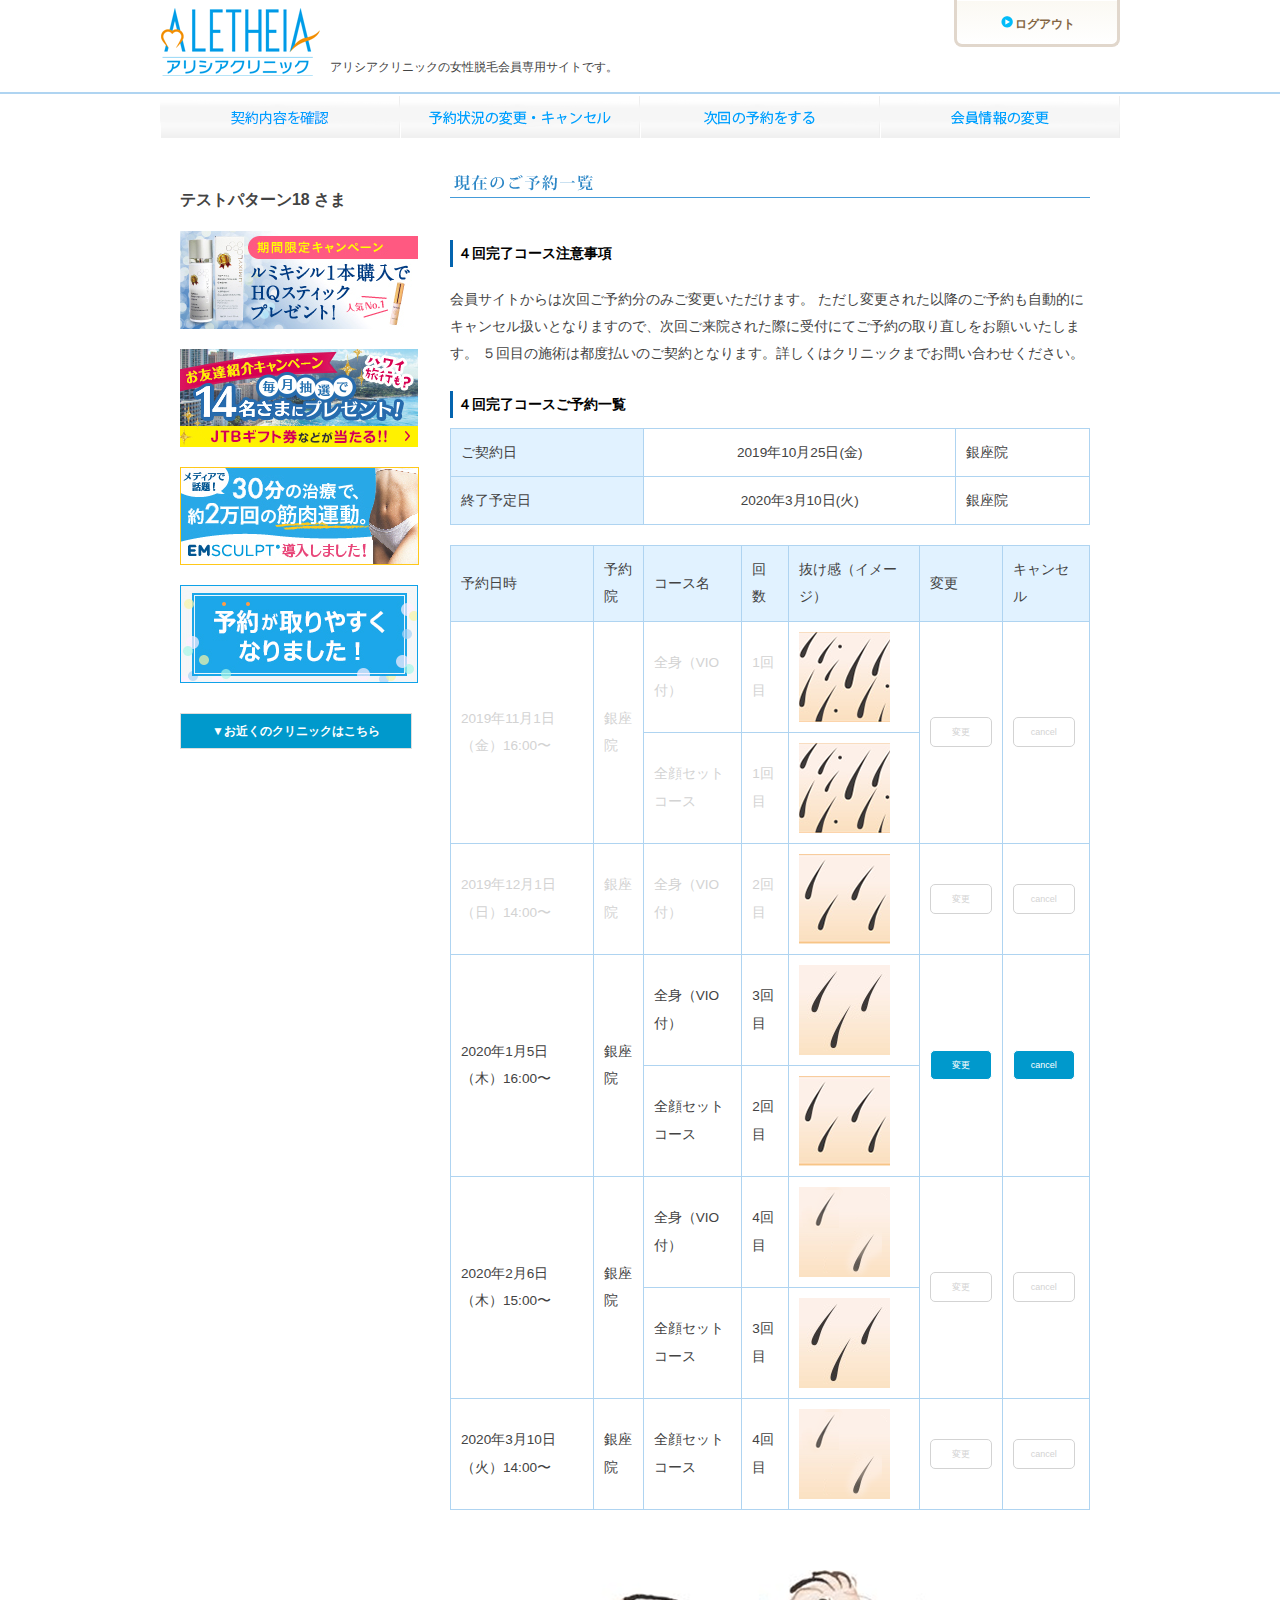
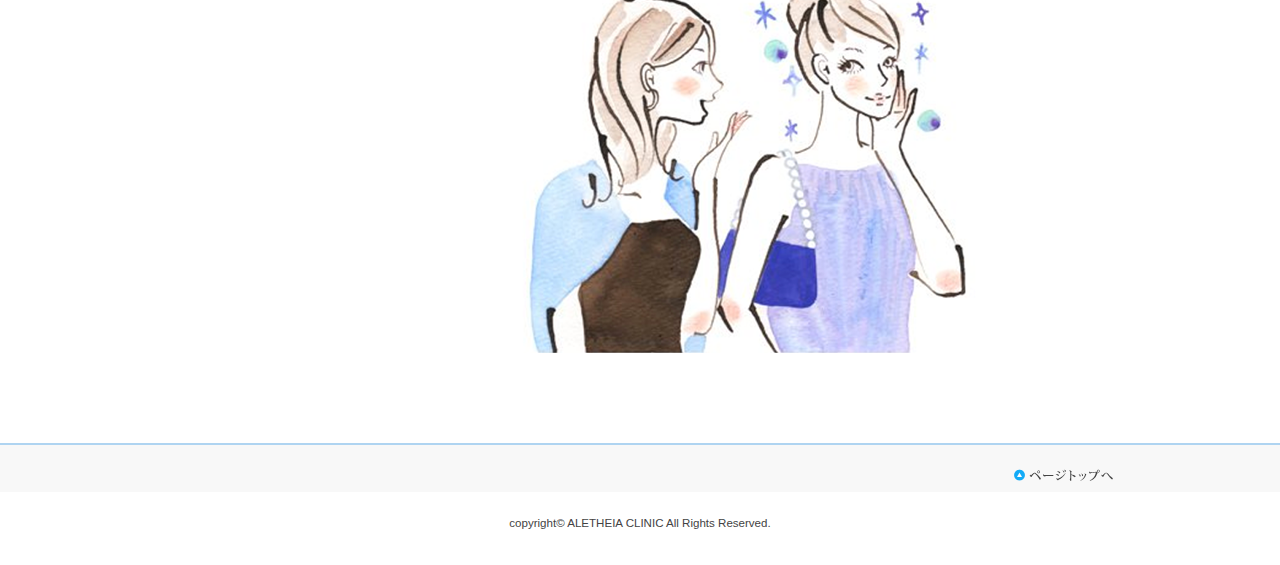
==== index.html @ 025750ec "jsを作成" ====
<!DOCTYPE html>
<html>
  <head>
    <meta http-equiv="Content-Type" content="text/html; charset=utf-8">
    <meta http-equiv="Content-Script-Type" content="text/javascript">
    <meta name="robots" content="noindex,nofollow,noarchive">
    <title>アリシアクリニック 会員サイト
    </title>
    <script>
      var action = 'reserve.Reserves';
      var method = 'index';
      var uploadLimitSize = 20971520;
    </script>
    <link rel="shortcut icon" href="/images/ALETHEIA.ico">
    <link type="text/css" href="css/styles.css" rel="stylesheet" media="all">
    <script type="text/javascript" src="/public/js/loader.js">
    </script>
    <!--[if (gte IE 6)&(lte IE 8)]>
<script type="text/javascript" src="/public/js/page/html5.js"></script>
<script type="text/javascript" src="/public/js/page/ms.hack.js"></script>
<![endif]-->
    <script>
      (function(i,s,o,g,r,a,m){
        i['GoogleAnalyticsObject']=r;
        i[r]=i[r]||function(){
          (i[r].q=i[r].q||[]).push(arguments)}
          ,i[r].l=1*new Date();
        a=s.createElement(o),
          m=s.getElementsByTagName(o)[0];
        a.async=1;
        a.src=g;
        m.parentNode.insertBefore(a,m)
      }
      )(window,document,'script','//www.google-analytics.com/analytics.js','ga');
      ga('create', 'UA-39983064-2', 'aletheia-clinic.com');
      ga('send', 'pageview');
    </script>
  </head>
  <body id="top">
    <div id="container">
      <!-- Header -->
      <div id="headerBox">
        <div id="header">
          <p id="logo">
            <a href="/">
              <img src="images/logo.gif" alt="アリシアクリニック　| 会員サイト">
            </a>
          </p>
          <p id="description">アリシアクリニックの女性脱毛会員専用サイトです。
          </p>
          <p id="logout">
            <a href="/authentication/logout" class="top-flat-button">
              <img style="margin:8px 2px;" src="images/arrw_icon.png"/>ログアウト
            </a>
          </p>
        </div>
      </div>
      <!-- Navi -->
      <div id="naviBox">
        <ul id="navi">
          <li>
            <a href="/contract">
              <img src="images/navi01_off.png?build=20160715" alt="契約内容を確認">
            </a>
          </li>
          <li>
            <a href="/index.html">
              <img src="images/navi02_off.png?build=20160715" alt="予約状況の確認・変更・キャンセル">
            </a>
          </li>
          <li>
            <a href="reservation.html">
              <img src="images/navi03_off.png?build=20160715" alt="次回の予約をする">
            </a>
          </li>
          <li>
            <a href="/member/members">
              <img src="images/navi05_off.png?build=20160715" alt="会員情報の変更">
            </a>
          </li>
        </ul>
      </div>
      <!-- Main -->
      <div id="mainBox">
        <div id="main">
          <!-- Left -->
          <div id="leftBox">
            <div class="sideBox">
              <h3 class="sidettl">テストパターン18 さま
              </h3>
              <ul id="banner">
                <li>
                  <a href="http://www.aletheia-clinic.com/introduction/" target="_blank">
                    <img src="images/getthumbnail1.jpeg" alt="お友だち紹介">
                  </a>
                </li>
                <li>
                  <a href="https://www.aletheia-clinic.com/about/" target="_blank">
                    <img src="images/getthumbnail2.jpeg" alt="2019.10〜CPサイド">
                  </a>
                </li>
                <li>
                  <a href="https://mypage.aletheia-clinic.com/application/showinformation?id=82" target="_blank">
                    <img src="images/getthumbnail3.jpeg" alt="エムスカルプト">
                  </a>
                </li>
                <li>
                  <a href="https://www.aletheia-clinic.com/news/2019/190520.html" target="_blank">
                    <img src="images/getthumbnail.jpeg" alt="yoyaku_s">
                  </a>
                </li>
              </ul>
              <div style="margin:10px 0;">
                <a href="https://www.aletheia-clinic.com/about/" target="_blank" class="button-normal" style="width:220px;font-size: 12px">▼お近くのクリニックはこちら
                </a>
              </div>
            </div>
          </div>
          <!-- Right -->
          <div id="rightBox">
            <div class="contentBox" id="reserveBox">
              <div class="imgttl">
                <img src="images/reserveconf_ttl.png" alt="現在のご予約一覧">
              </div>
              <p class="txtC">
              </p>
              <div class="subttl">４回完了コース注意事項
              </div>
              <p>会員サイトからは次回ご予約分のみご変更いただけます。 ただし変更された以降のご予約も自動的にキャンセル扱いとなりますので、次回ご来院された際に受付にてご予約の取り直しをお願いいたします。 ５回目の施術は都度払いのご契約となります。詳しくはクリニックまでお問い合わせください。 
              </p>
              <div class="subttl">４回完了コースご予約一覧 
              </div>
              <table>
                <tr>
                  <td class="co-box">ご契約日
                  </td>
                  <td class="txtC">2019年10月25日(金)
                  </td>
                  <td class="txtR">銀座院
                  </td>
                </tr>
                <tr>
                  <td class="co-box">終了予定日
                  </td>
                  <td class="txtC">2020年3月10日(火)
                  </td>
                  <td class="txtR">銀座院
                  </td>
                </tr>
              </table>
              <!-- メニュー -->
              <div class="content">
                <table>
                  <tr>
                    <th>予約日時
                    </th>
                    <th>予約院
                    </th>
                    <th>コース名
                    </th>
                    <th class="col25">回数
                    </th>
                    <th >抜け感（イメージ）
                    </th>
                    <th >変更
                    </th>
                    <th>キャンセル
                    </th>
                  </tr>
                  <tr>
					  <!-- 1回目 -->
						<tr class="lightgray">        
							<td rowspan="2">2019年11月1日（金）16:00〜</td>
							<td rowspan="2">銀座院</td>
							<td>全身（VIO付）</td>
							<td>1回目</td>
              <td><img src="./images/datsumo1.png" alt="datsumo" width="80" height="80"></td>
              <td rowspan="2"><div class="in-active">変更</div></td>
              <td rowspan="2"><div class="in-active">cancel</div></td>
						</tr>       
						<tr class="lightgray">    
							<td>全顔セットコース</td>
							<td>1回目</td> 
							<td><img src="./images/datsumo1.png" alt="datsumo"></td>
						</tr>
						<!-- 2回目      -->
						<tr class="lightgray">        
							<td>2019年12月1日（日）14:00〜</td>
							<td>銀座院</td>
							<td>全身（VIO付）</td>
							<td>2回目</td>
              <td><img src="./images/datsumo2.png" alt="datsumo"></td>
              <td><div class="in-active">変更</div></td>
              <td><div class="in-active">cancel</div></td>
						</tr>       
						<tr class="lightgray">
						</tr>
						<!-- 3回目      -->
						<tr>        
							<td rowspan="2">2020年1月5日（木）16:00〜	</td>
							<td rowspan="2">銀座院</td>
							<td>全身（VIO付）</td>
							<td>3回目</td>
              <td><img src="./images/datsumo3.png" alt="datsumo"></td>
              <td rowspan="2"><div class="active">変更</div></td>
              <td rowspan="2"><div class="active">cancel</div></td>
						</tr>       
						<tr>    
							<td>全顔セットコース</td>
							<td>2回目</td>
							<td><img src="./images/datsumo2.png" alt="datsumo"></td>
						</tr>
						<!-- 4回目      -->
						<tr>        
							<td rowspan="2">2020年2月6日（木）15:00〜	</td>
							<td rowspan="2">銀座院</td>
							<td>全身（VIO付）</td>
							<td>4回目</td>
              <td><img src="./images/datsumo4.png" alt="datsumo"></td>
              <td rowspan="2"><div class="in-active">変更</div></td>
              <td rowspan="2"><div class="in-active">cancel</div></td>
						</tr>       
						<tr>    
							<td>全顔セットコース</td>
							<td>3回目</td>
							<td><img src="./images/datsumo3.png" alt="datsumo"></td>
						</tr>
						<!-- 5回目      -->
						<tr>        
							<td rowspan="2">2020年3月10日（火）14:00〜	</td>
							<td rowspan="2">銀座院</td>
							<td>全顔セットコース</td>
							<td>4回目</td>
              <td><img src="./images/datsumo4.png" alt="datsumo"></td>
              <td><div class="in-active">変更</div></td>
              <td><div class="in-active">cancel</div></td>
						</tr>       
						<tr>
						</tr>
					</tr>  
                </table>
                <div class="img">
                  <img src="images/comp.png" alt="jun">
                </div>
              </div>
            </div>
          </div>
        </div>
      </div>
      <!-- PageTop -->
      <div id="pageTopBox">
        <div id="pageTop">
          <a href="#top">
            <img src="images/pagetop.png" alt="PAGETOPへ" class="verM">
          </a>
        </div>
      </div>
      <!-- Footer -->
      <div id="footerBox">
        <div id="footer">
          <address>copyright© ALETHEIA CLINIC All Rights Reserved.
          </address>
        </div>
      </div>
    </div>
    </div>
  </div>
  <script src="js/main.js"></script>
</body>
</html>
---- css/styles.css ----
@charset "UTF-8";
html, body, h1, h2, h3, h4, h5, h6, div, p, dl, dt, dd, ul, ol, li, form, em, img, small, strike, strong, sub, sup, table, caption, tbody, tfoot, thead, tr, th, td, pre {
  list-style: none;
  width: auto;
  height: auto;
  margin: 0;
  padding: 0;
  border: none;
  letter-spacing: 0;
  line-height: 2;
}

html {
  display: block;
  color: -internal-root-color;
}

body {
  color: #434343;
  font: normal 85%/2em "ヒラギノ角ゴ Pro W3", "Hiragino Kaku Gothic Pro", Osaka, "メイリオ", Meiryo, "ＭＳ Ｐゴシック", "MS PGothic", sans-serif;
}

div {
  display: block;
}

p {
  padding: 0.4em 0 0.7em;
}

p {
  display: block;
  -webkit-margin-before: 1em;
  margin-block-start: 1em;
  -webkit-margin-after: 1em;
  margin-block-end: 1em;
  -webkit-margin-start: 0px;
  margin-inline-start: 0px;
  -webkit-margin-end: 0px;
  margin-inline-end: 0px;
}

a {
  color: #0364af;
}

img {
  vertical-align: bottom;
}

ul {
  list-style-type: disc;
}

li {
  text-align: -webkit-match-parent;
}

#naviBox #navi {
  margin: auto;
  width: 960px;
  overflow: hidden;
}

#naviBox #navi li {
  float: left;
  display: -webkit-box;
  display: -ms-flexbox;
  display: flex;
}

#logout {
  margin-top: 0px;
  padding-top: 0px;
}

.top-flat-button {
  display: inline-block;
  background: -moz-linear-gradient(top, #FFF 0%, #FFF 3%, #FBF9F3 3%, #FFF);
  background: -webkit-gradient(linear, left top, left bottom, from(#FFF), color-stop(0.03, #FFF), color-stop(0.03, #FBF9F3), to(#FFF));
  color: #836543;
  border-radius: 0px 0px 8px 8px;
  -moz-border-radius: 0px 0px 8px 8px;
  -webkit-border-radius: 0px 0px 8px 8px;
  border: 3px solid #E1D7CC;
  border-top: 0px solid #0099CC;
  width: 150px;
  padding: 8px 5px;
  margin: 0;
  cursor: pointer;
  font-weight: bold;
  font-size: 12px;
  text-align: center;
  text-decoration: none;
  float: right;
}

#headerBox {
  width: 100%;
  border-bottom: 2px solid #AFD4F1;
}

#headerBox #header {
  width: 960px;
  margin: 0 auto;
  overflow: hidden;
}

#headerBox #header #logo {
  float: left;
  margin: 0 10px 0 0;
}

#headerBox #header #description {
  float: left;
  padding: 55px 0 0;
  font-size: 90%;
  margin-top: 0px;
}

#mainBox {
  width: 100%;
}

#naviBox {
  width: 100%;
  background-image: url(/public/images/navi_bg.png);
  background-position: 0 bottom;
  background-repeat: repeat-x;
  background-color: transparent;
}

#mainBox #main #leftBox {
  float: left;
  width: 220px;
  padding: 30px 20px;
  background: #fff;
}

#mainBox #main {
  width: 960px;
  margin: 0 auto;
  background: #fff;
  overflow: hidden;
  zoom: 1;
}

#pageTopBox {
  width: 100%;
  border-top: 2px solid #AFD4F1;
  background: #f8f8f8;
}

#pageTopBox #pageTop {
  width: 960px;
  margin: 0 auto;
  padding: 10px 0;
  text-align: right;
}

h3 {
  display: block;
  font-size: 1.17em;
  -webkit-margin-before: 1em;
  margin-block-start: 1em;
  -webkit-margin-after: 1em;
  margin-block-end: 1em;
  -webkit-margin-start: 0px;
  margin-inline-start: 0px;
  -webkit-margin-end: 0px;
  margin-inline-end: 0px;
  font-weight: bold;
}

.contentBox {
  width: auto;
  padding: 30px;
  overflow: hidden;
  zoom: 1;
}

.txtC {
  text-align: center !important;
}

.sideBox {
  padding: 0 0 20px;
}

.sideBox #banner li {
  padding: 0 0 20px;
}

element.style {
  width: 220px;
  font-size: 12px;
}

.button-normal {
  display: inline-block;
  background-color: #0099CC;
  border: 1px solid #DDD;
  color: #FFF;
  padding: 5px 5px;
  cursor: pointer;
  font-weight: bold;
  font-size: 15px;
  text-decoration: none;
  text-align: center;
  width: 200px;
}

.contentBox {
  width: auto;
  padding: 30px;
  overflow: hidden;
}

table {
  width: 100%;
  margin: 0 0 20px;
  border: 1px solid #AFD4F1;
  border-collapse: collapse;
}

table {
  border-collapse: separate;
  border-spacing: 2px;
}

th {
  display: table-cell;
  vertical-align: inherit;
  font-weight: bold;
  text-align: -internal-center;
}

.subttl {
  background-image: url(common.css);
  background-color: transparent;
  font-weight: bold;
  font-size: 100%;
  color: black;
  margin: 0px 0px 10px;
  padding: 0px 0px 0px 5px;
  border-left: 3px solid #0364af;
  background-position: 0px 100%;
  background-repeat: no-repeat;
}

#contractBox table th {
  font-weight: bold;
  background: #E1F2FF;
}

#contractBox table td {
  padding: 5px 10px;
}

table th {
  background: #E1F2FF;
}

table th, table td {
  padding: 10px;
  border: 1px solid #AFD4F1;
  font-weight: normal;
  text-align: left;
}

#footerBox #footer {
  width: 960px;
  margin: 0 auto;
  padding: 20px 0;
  overflow: hidden;
  zoom: 1;
}

#footerBox #footer address {
  width: 960px;
  margin: 0 auto;
  padding: 0 0 10px;
  font-size: 85%;
  font-style: normal;
  text-align: center;
}

.lightgray {
  color: lightgray;
}

table {
  border-collapse: collapse;
  border-spacing: 0;
}

.active {
  color: #fff;
  background: #0099CC;
  padding: 5px 10px;
  border-radius: 5px;
  border: 1px solid #fff;
  width: 40px;
  text-align: center;
  font-size: 9px;
  -webkit-user-select: none;
  -moz-user-select: none;
  -ms-user-select: none;
  user-select: none;
  cursor: pointer;
}

.active:hover {
  opacity: 0.8;
}

.in-active {
  color: lightgray;
  border: 1px solid lightgray;
  border-radius: 5px;
  padding: 5px 10px;
  width: 40px;
  text-align: center;
  font-size: 9px;
  -webkit-user-select: none;
  -moz-user-select: none;
  -ms-user-select: none;
  user-select: none;
}

.co-box {
  background: #E1F2FF;
}

.sideBox #search dt {
  margin: 0 0 5px;
  padding: 5px 10px;
  background: url(images/separate_s.png) 0 100% no-repeat;
  font-weight: bold;
  font-size: 90%;
}

.sideBox #search dd {
  padding: 0 5px 20px;
}

input[type=text], input[type=password], input[type=tel], input[type=email], select, textarea {
  position: relative;
  border: 1px solid #ccc;
  border-radius: 5px;
  -moz-border-radius: 5px;
  -webkit-border-radius: 5px;
  behavior: url(/public/css/ie-css3.htc);
  z-index: 1;
}

.imgttl {
  margin: 0 0 10px;
  padding: 0 0 0;
  border: none;
  font-weight: normal;
  font-size: 100%;
  line-height: 1;
}

#reserveBox #info dt {
  padding: 3px 0 3px 10px;
  background: #E1F2FF;
  color: #0364af;
  font-weight: bold;
  font-size: 120%;
}

#reserveBox #info {
  border: 5px solid #E1F2FF;
}

#reserveBox #info dd {
  padding: 15px 15px 5px 15px;
}

.serch-title {
  font-weight: bold;
  background: #E1F2FF;
}

.btn {
  display: -webkit-box;
  display: -ms-flexbox;
  display: flex;
  -webkit-box-pack: justify;
  -ms-flex-pack: justify;
  justify-content: space-between;
  -webkit-user-select: none;
  -moz-user-select: none;
  -ms-user-select: none;
  user-select: none;
}

.img {
  margin: 60px 0;
}
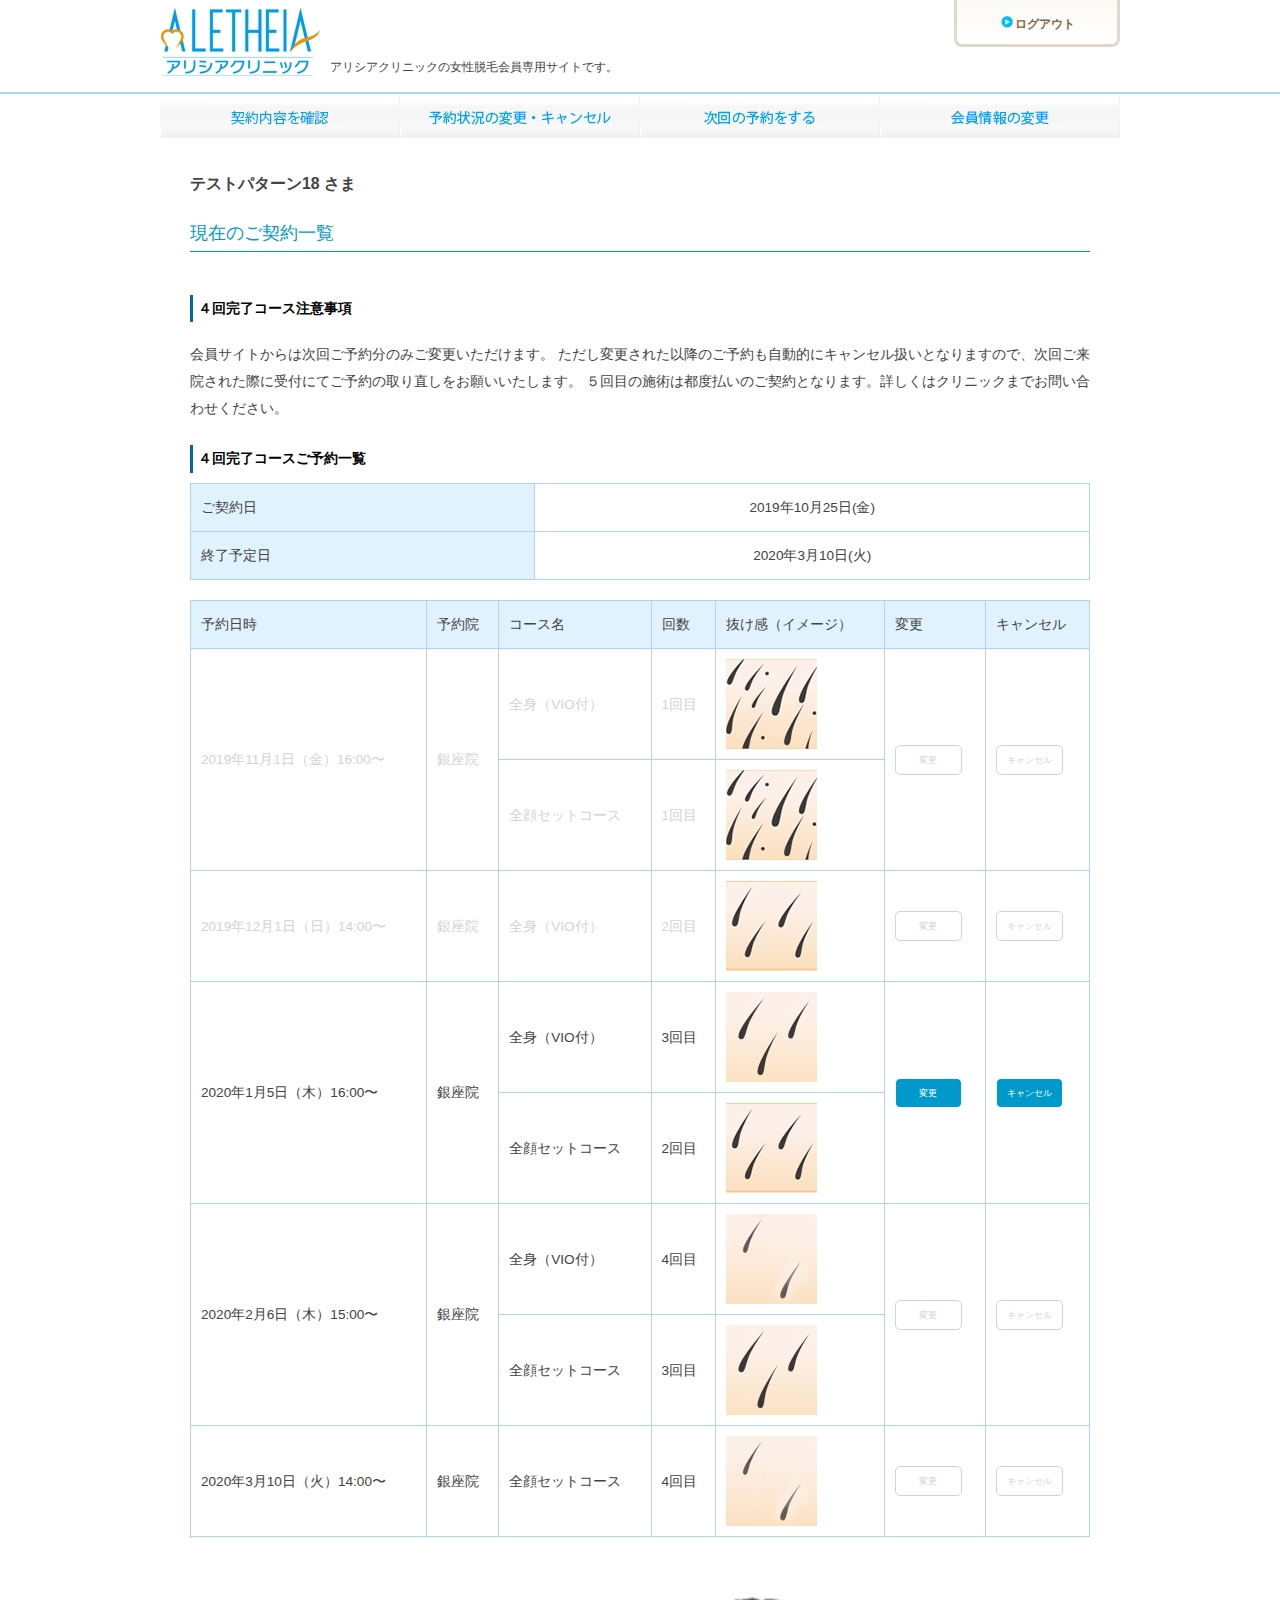
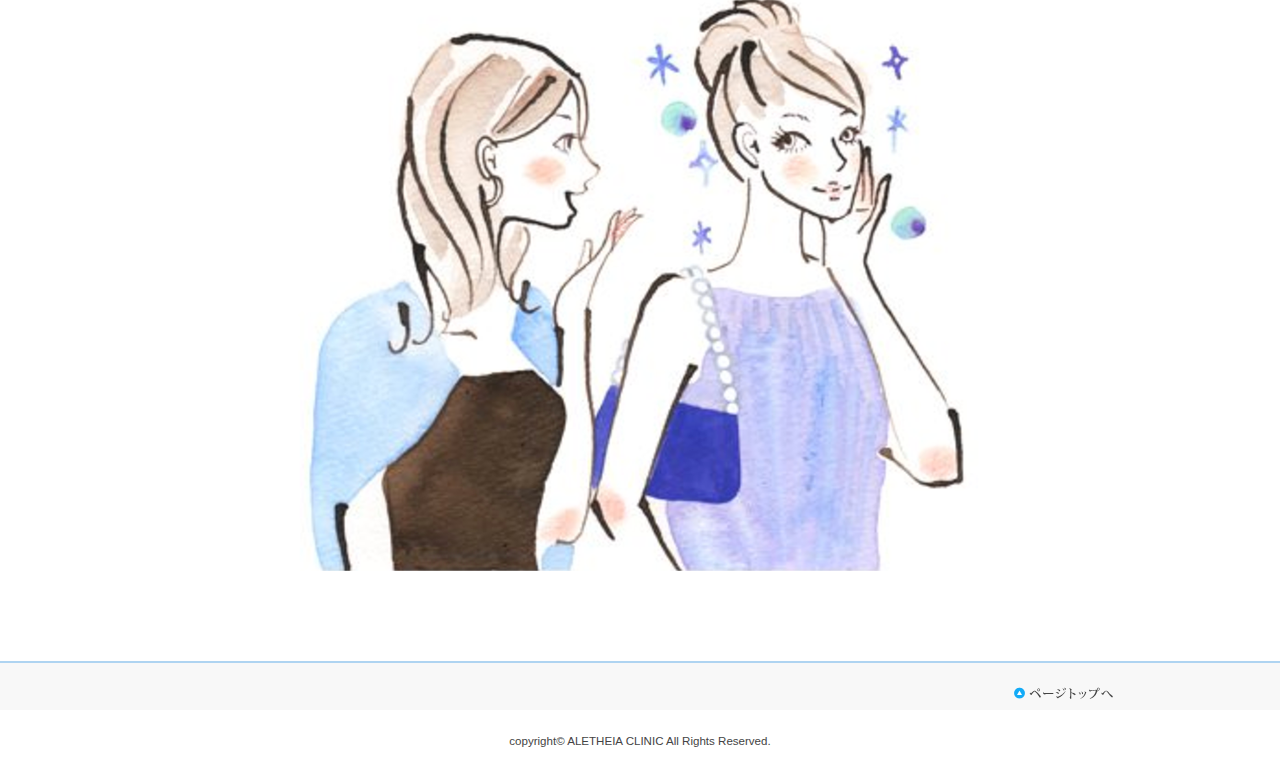
==== commit 79cdebb6: "左カラムの削除" ====
--- a/index.html
+++ b/index.html
@@ -84,7 +84,7 @@
       <div id="mainBox">
         <div id="main">
           <!-- Left -->
-          <div id="leftBox">
+          <!-- <div id="leftBox">
             <div class="sideBox">
               <h3 class="sidettl">テストパターン18 さま
               </h3>
@@ -115,12 +115,13 @@
                 </a>
               </div>
             </div>
-          </div>
+          </div> -->
           <!-- Right -->
           <div id="rightBox">
             <div class="contentBox" id="reserveBox">
+                <h3 class="sidettl">テストパターン18 さま</h3>
               <div class="imgttl">
-                <img src="images/reserveconf_ttl.png" alt="現在のご予約一覧">
+                <div class="blue_title">現在のご契約一覧</div>
               </div>
               <p class="txtC">
               </p>
@@ -136,15 +137,11 @@
                   </td>
                   <td class="txtC">2019年10月25日(金)
                   </td>
-                  <td class="txtR">銀座院
-                  </td>
                 </tr>
                 <tr>
                   <td class="co-box">終了予定日
                   </td>
                   <td class="txtC">2020年3月10日(火)
-                  </td>
-                  <td class="txtR">銀座院
                   </td>
                 </tr>
               </table>
@@ -176,7 +173,7 @@
 							<td>1回目</td>
               <td><img src="./images/datsumo1.png" alt="datsumo" width="80" height="80"></td>
               <td rowspan="2"><div class="in-active">変更</div></td>
-              <td rowspan="2"><div class="in-active">cancel</div></td>
+              <td rowspan="2"><div class="in-active">キャンセル</div></td>
 						</tr>       
 						<tr class="lightgray">    
 							<td>全顔セットコース</td>
@@ -191,7 +188,7 @@
 							<td>2回目</td>
               <td><img src="./images/datsumo2.png" alt="datsumo"></td>
               <td><div class="in-active">変更</div></td>
-              <td><div class="in-active">cancel</div></td>
+              <td><div class="in-active">キャンセル</div></td>
 						</tr>       
 						<tr class="lightgray">
 						</tr>
@@ -202,39 +199,51 @@
 							<td>全身（VIO付）</td>
 							<td>3回目</td>
               <td><img src="./images/datsumo3.png" alt="datsumo"></td>
-              <td rowspan="2"><div class="active">変更</div></td>
-              <td rowspan="2"><div class="active">cancel</div></td>
+              <td rowspan="2"><div class="active" id="change">変更</div></td>
+              <td rowspan="2"><div class="active" id="cancel">キャンセル</div></td>
 						</tr>       
 						<tr>    
 							<td>全顔セットコース</td>
 							<td>2回目</td>
 							<td><img src="./images/datsumo2.png" alt="datsumo"></td>
-						</tr>
-						<!-- 4回目      -->
-						<tr>        
+            </tr>
+            <!-- 4回目      -->
+						<tr id="white">        
 							<td rowspan="2">2020年2月6日（木）15:00〜	</td>
 							<td rowspan="2">銀座院</td>
 							<td>全身（VIO付）</td>
 							<td>4回目</td>
-              <td><img src="./images/datsumo4.png" alt="datsumo"></td>
+              <td>
+                  <div id="inActive">
+                      <img src="./images/datsumo4.png" alt="datsumo">
+                  </div>
+                </td>
               <td rowspan="2"><div class="in-active">変更</div></td>
-              <td rowspan="2"><div class="in-active">cancel</div></td>
-						</tr>       
-						<tr>    
+              <td rowspan="2"><div class="in-active">キャンセル</div></td>
+						</tr>       
+						<tr id="white2">    
 							<td>全顔セットコース</td>
 							<td>3回目</td>
-							<td><img src="./images/datsumo3.png" alt="datsumo"></td>
-						</tr>
+							<td>
+                <div id="inActive2">
+                    <img src="./images/datsumo3.png" alt="datsumo">
+                </div>
+              </td>
+            </tr>
 						<!-- 5回目      -->
-						<tr>        
+						<tr id="white3">        
 							<td rowspan="2">2020年3月10日（火）14:00〜	</td>
 							<td rowspan="2">銀座院</td>
-							<td>全顔セットコース</td>
+              <td>全顔セットコース</td>
 							<td>4回目</td>
-              <td><img src="./images/datsumo4.png" alt="datsumo"></td>
+              <td>
+                <div id="inActive3">
+                  <img src="./images/datsumo4.png" alt="datsumo">
+                </div>
+              </td>
               <td><div class="in-active">変更</div></td>
-              <td><div class="in-active">cancel</div></td>
-						</tr>       
+              <td><div class="in-active">キャンセル</div></td>
+            </tr>
 						<tr>
 						</tr>
 					</tr>  
--- a/css/styles.css
+++ b/css/styles.css
@@ -170,6 +170,7 @@
   -webkit-margin-end: 0px;
   margin-inline-end: 0px;
   font-weight: bold;
+  margin-top: 0;
 }
 
 .contentBox {
@@ -300,7 +301,7 @@
   padding: 5px 10px;
   border-radius: 5px;
   border: 1px solid #fff;
-  width: 40px;
+  width: 45px;
   text-align: center;
   font-size: 9px;
   -webkit-user-select: none;
@@ -319,7 +320,7 @@
   border: 1px solid lightgray;
   border-radius: 5px;
   padding: 5px 10px;
-  width: 40px;
+  width: 45px;
   text-align: center;
   font-size: 9px;
   -webkit-user-select: none;
@@ -400,3 +401,17 @@
 .img {
   margin: 60px 0;
 }
+
+.white {
+  color: white;
+}
+
+.in-active-img {
+  display: none;
+}
+
+.blue_title {
+  color: #0099CC;
+  font-size: 18px;
+  border-bottom: 1px solid #0099CC;
+}
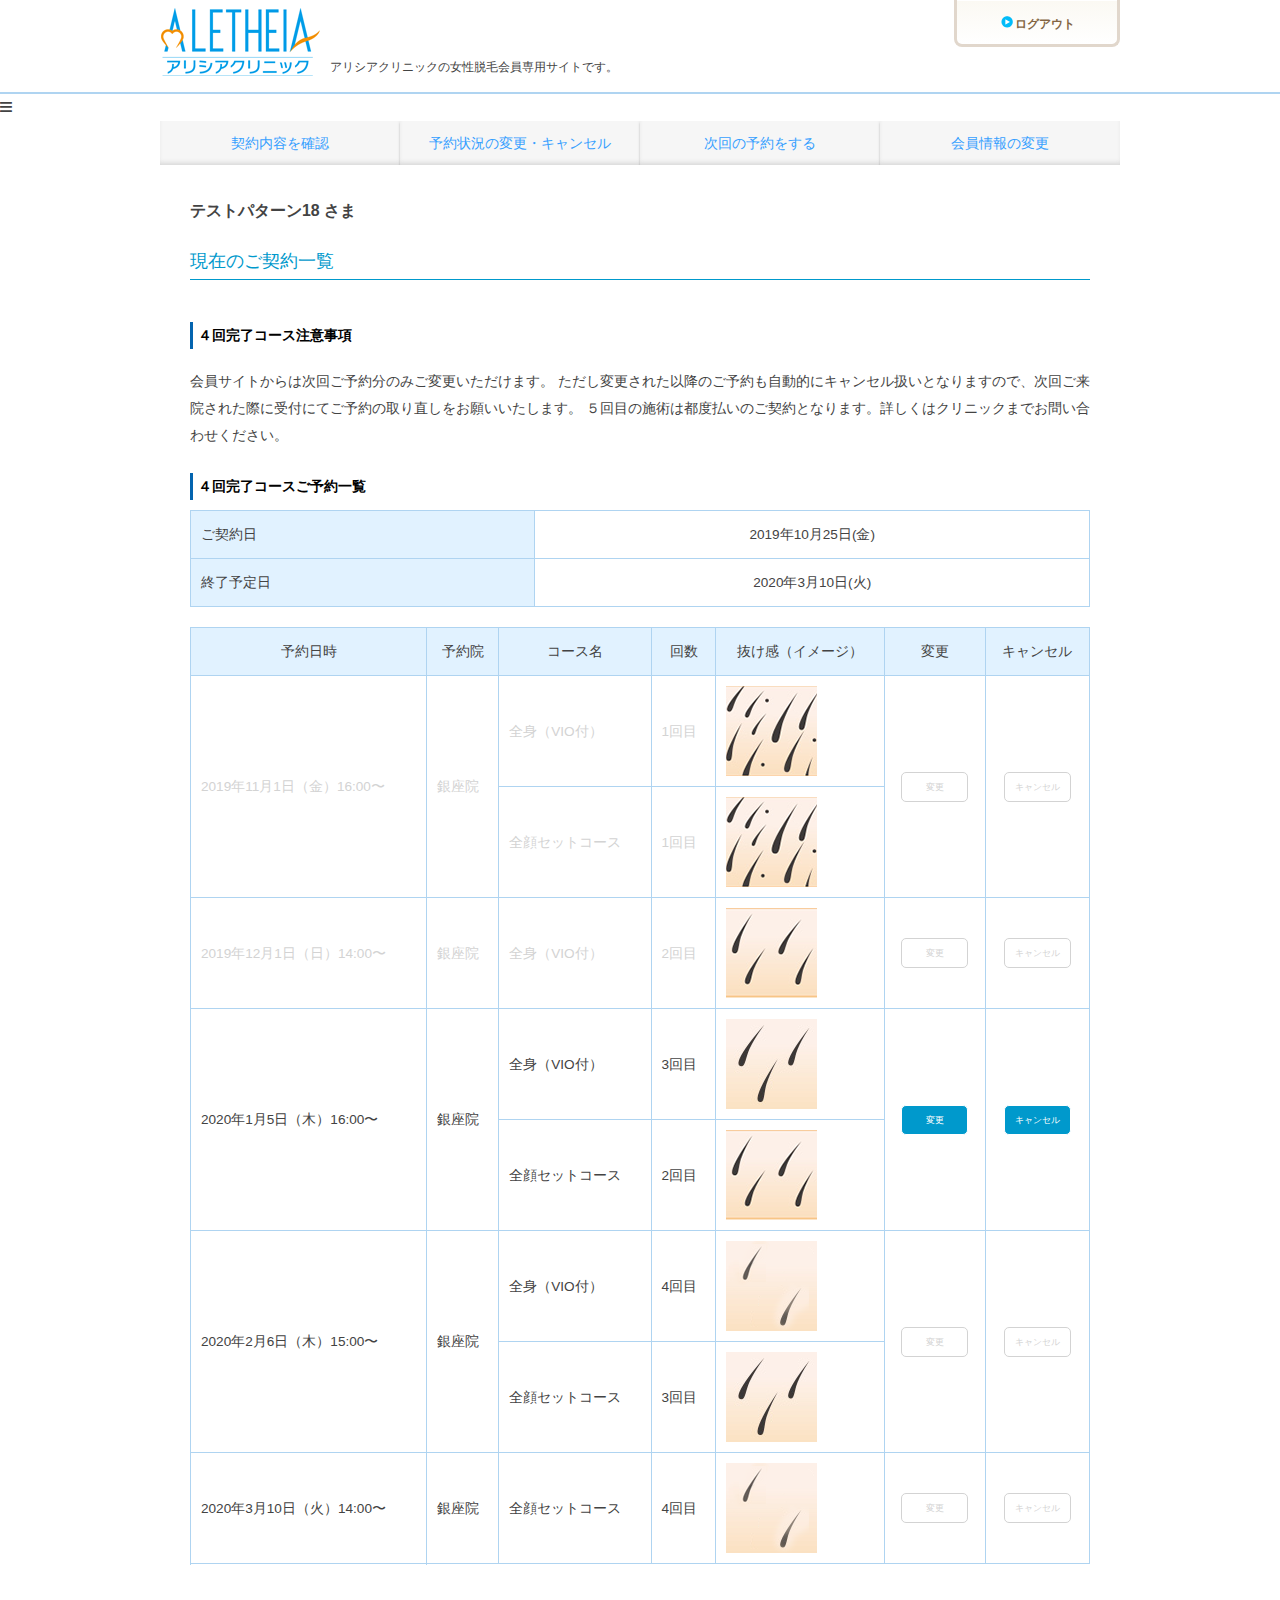
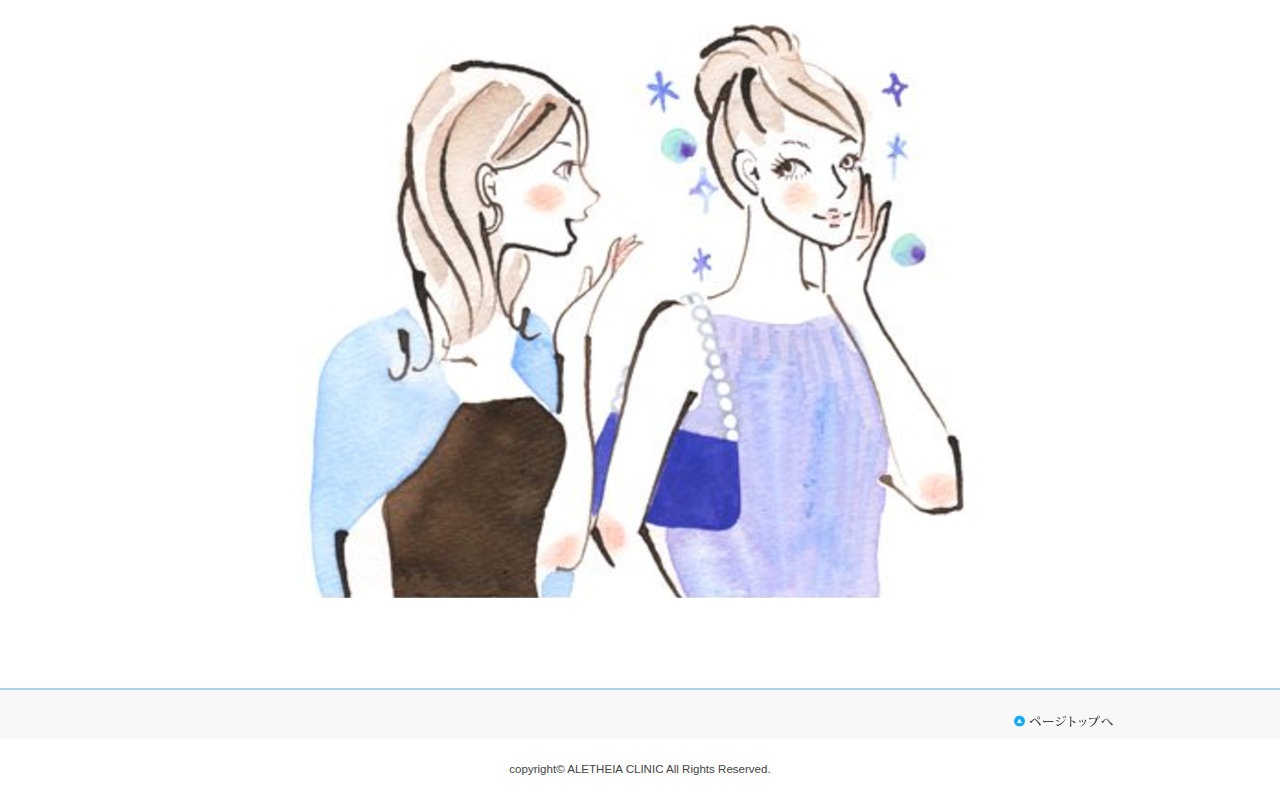
==== commit ac66cd34: "グローバルメニューの調整" ====
--- a/index.html
+++ b/index.html
@@ -1,9 +1,13 @@
 <!DOCTYPE html>
-<html>
+<html lang="ja">
   <head>
+    <meta charset="utf-8">
     <meta http-equiv="Content-Type" content="text/html; charset=utf-8">
     <meta http-equiv="Content-Script-Type" content="text/javascript">
     <meta name="robots" content="noindex,nofollow,noarchive">
+    <meta name="viewport" content="width=device-width, initial-scale=1.0">
+    <meta http-equiv="X-UA-Compatible" content="ie=edge">
+    <link href="https://use.fontawesome.com/releases/v5.6.1/css/all.css" rel="stylesheet">
     <title>アリシアクリニック 会員サイト
     </title>
     <script>
@@ -57,25 +61,30 @@
       </div>
       <!-- Navi -->
       <div id="naviBox">
+        <i class="fas fa-bars"></i>
         <ul id="navi">
           <li>
             <a href="/contract">
-              <img src="images/navi01_off.png?build=20160715" alt="契約内容を確認">
+              <div class="menu">契約内容を確認</div>
+              <!-- <img src="images/navi01_off.png?build=20160715" alt="契約内容を確認"> -->
             </a>
           </li>
           <li>
             <a href="/index.html">
-              <img src="images/navi02_off.png?build=20160715" alt="予約状況の確認・変更・キャンセル">
+              <div class="menu">予約状況の変更・キャンセル</div>
+              <!-- <img src="images/navi02_off.png?build=20160715" alt="予約状況の確認・変更・キャンセル"> -->
             </a>
           </li>
           <li>
             <a href="reservation.html">
-              <img src="images/navi03_off.png?build=20160715" alt="次回の予約をする">
+                <div class="menu">次回の予約をする</div>
+              <!-- <img src="images/navi03_off.png?build=20160715" alt="次回の予約をする"> -->
             </a>
           </li>
           <li>
             <a href="/member/members">
-              <img src="images/navi05_off.png?build=20160715" alt="会員情報の変更">
+              <div class="menu">会員情報の変更</div>
+              <!-- <img src="images/navi05_off.png?build=20160715" alt="会員情報の変更"> -->
             </a>
           </li>
         </ul>
--- a/css/styles.css
+++ b/css/styles.css
@@ -266,7 +266,6 @@
   padding: 10px;
   border: 1px solid #AFD4F1;
   font-weight: normal;
-  text-align: left;
 }
 
 #footerBox #footer {
@@ -309,6 +308,7 @@
   -ms-user-select: none;
   user-select: none;
   cursor: pointer;
+  margin: 0 auto;
 }
 
 .active:hover {
@@ -327,6 +327,7 @@
   -moz-user-select: none;
   -ms-user-select: none;
   user-select: none;
+  margin: 0 auto;
 }
 
 .co-box {
@@ -415,3 +416,29 @@
   font-size: 18px;
   border-bottom: 1px solid #0099CC;
 }
+
+a {
+  text-decoration: none;
+}
+
+.menu {
+  width: 240px;
+  text-align: center;
+  height: 44px;
+  line-height: 44px;
+  font-size: 14px;
+  color: #36a0ff;
+  background: #f6f6f6;
+  -webkit-box-shadow: 0 2px 2px rgba(0, 0, 0, 0.2), 0 -4px 5px -2px #d6d6d6 inset;
+  box-shadow: 0 2px 2px rgba(0, 0, 0, 0.2), 0 -4px 5px -2px #d6d6d6 inset;
+}
+
+.menu:hover {
+  opacity: 0.9;
+}
+
+@media (max-width: 600px) {
+  body {
+    font-size: 16px;
+  }
+}
